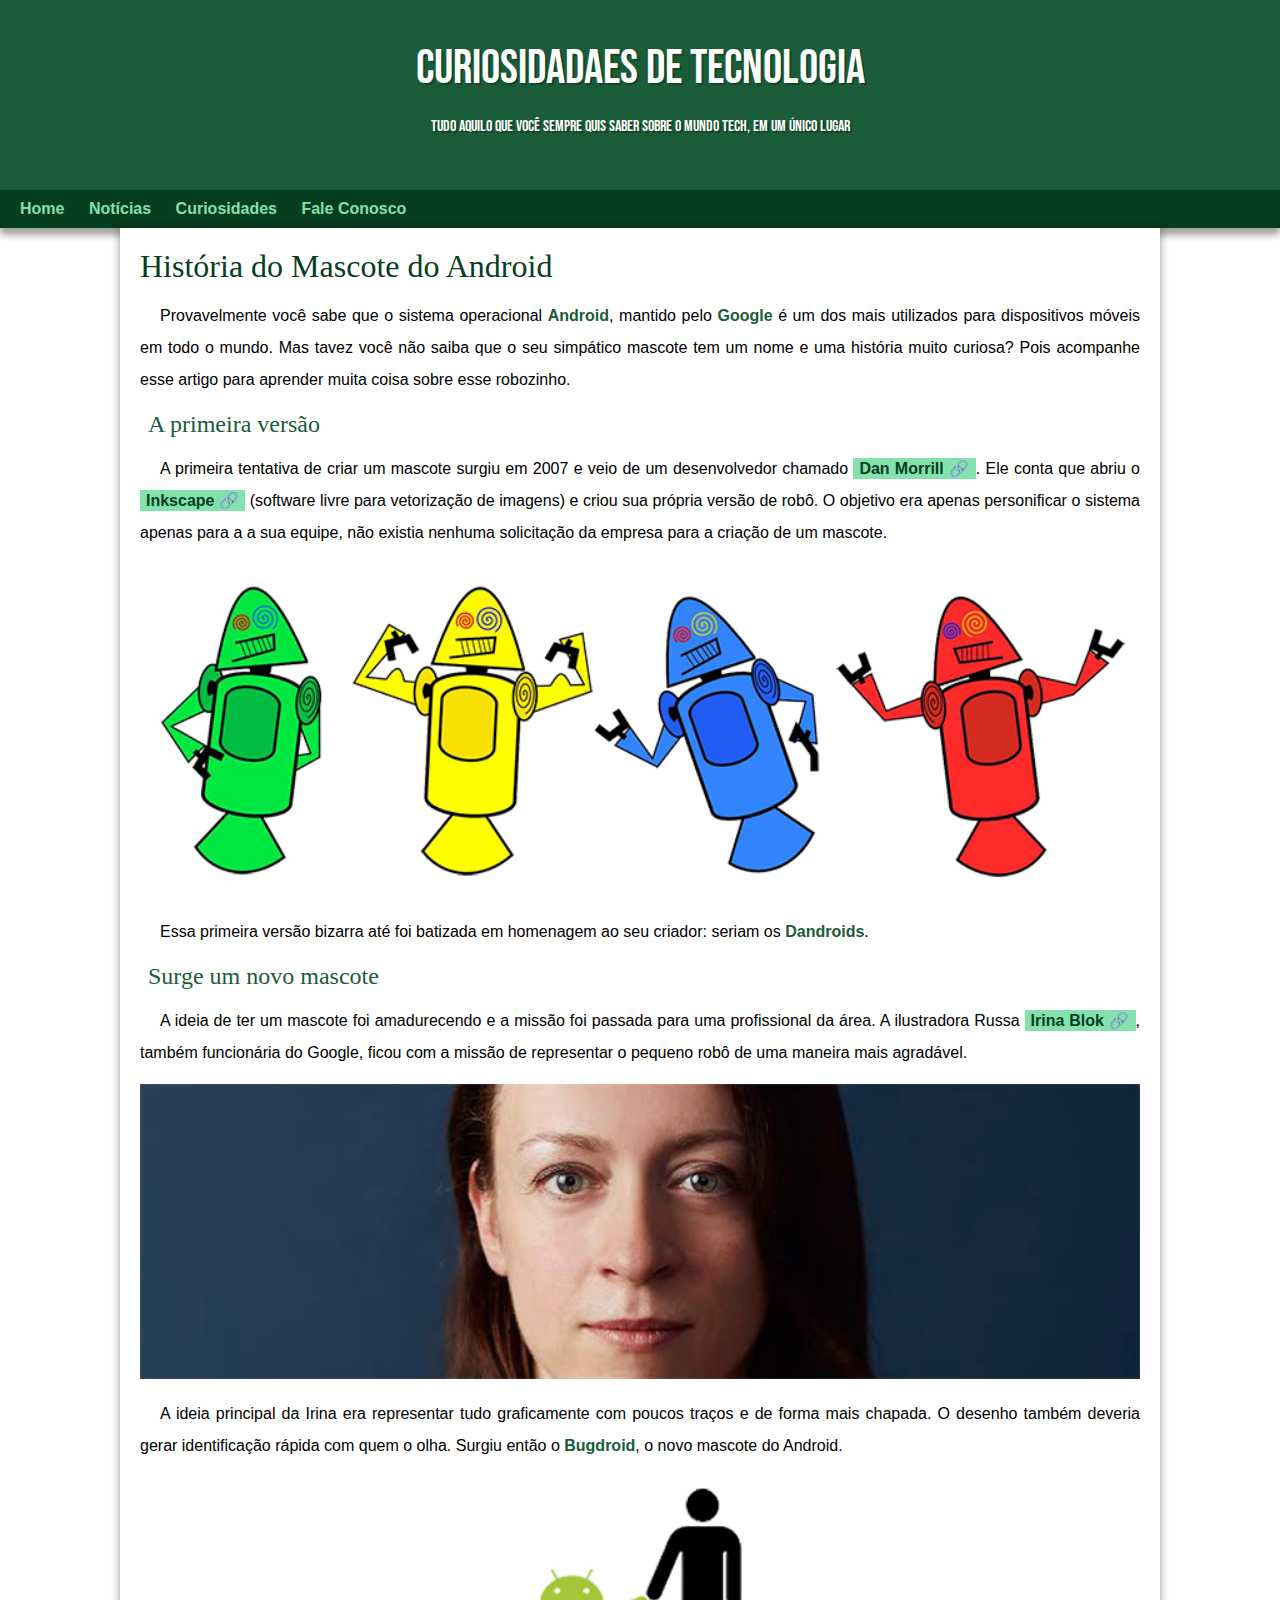
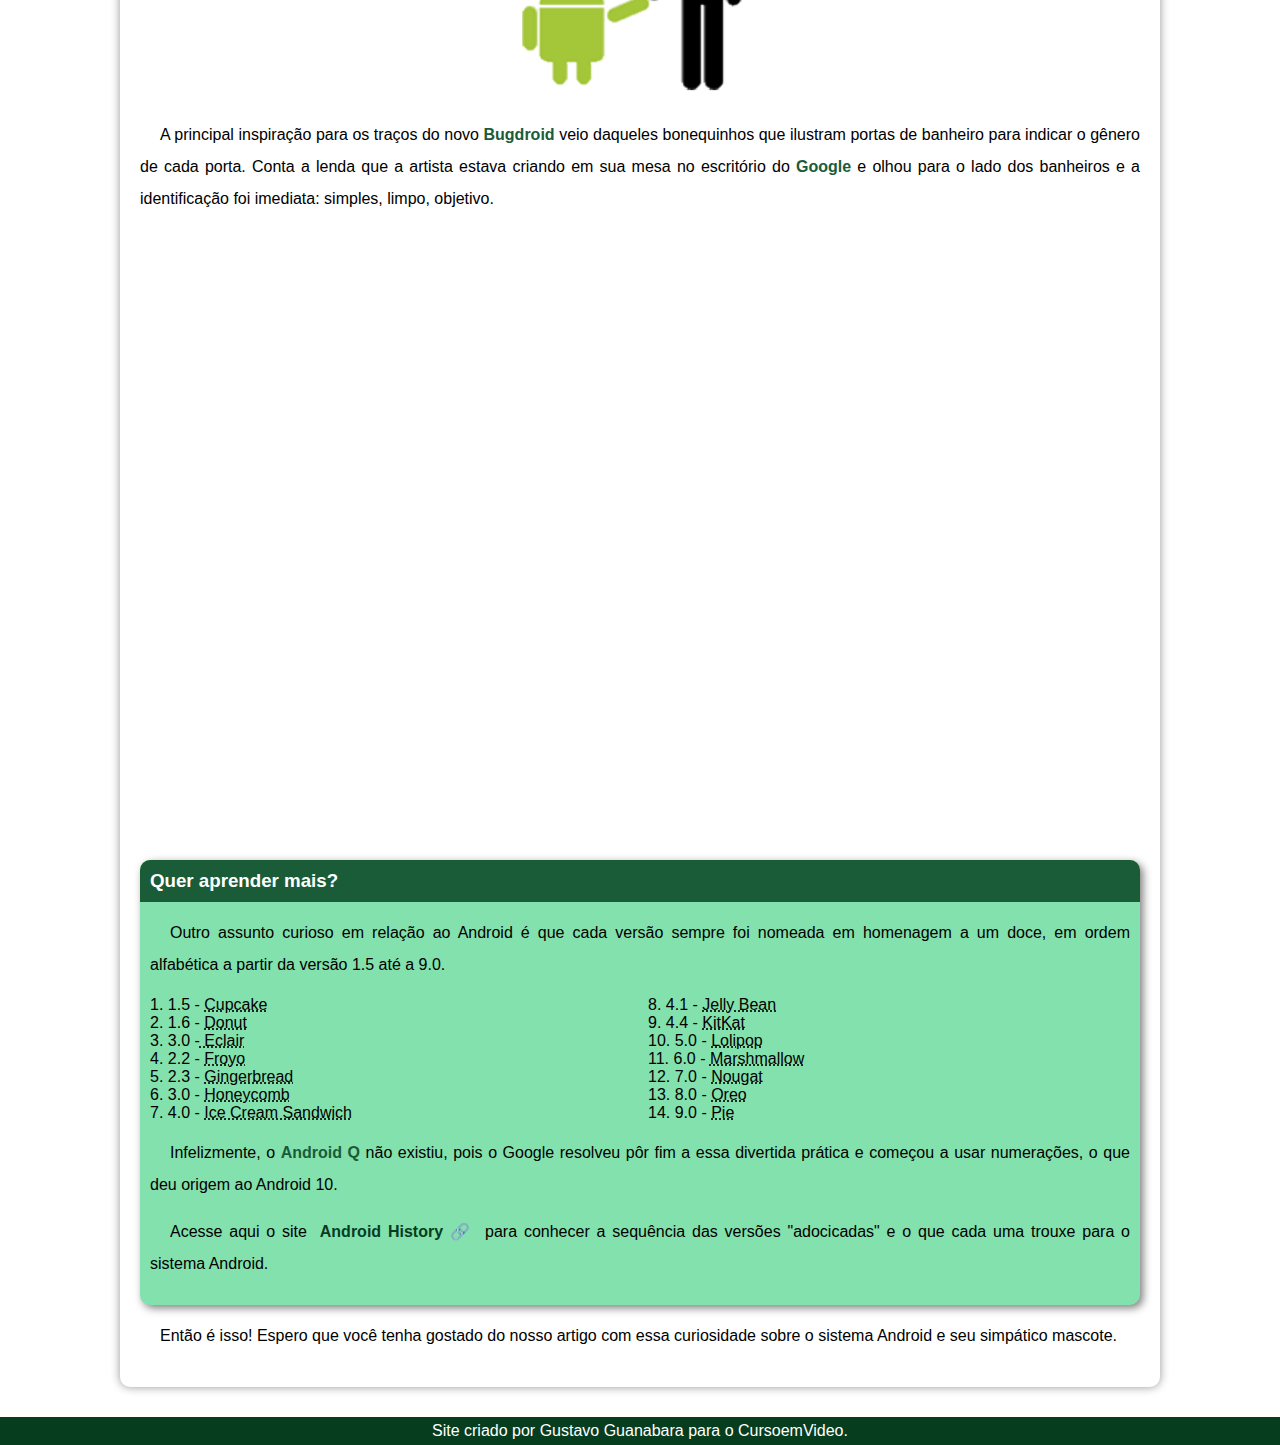
==== index.html @ 55125632 "atualizei" ====
<!DOCTYPE html>
<html lang="pt-br">
<head>
    <meta charset="UTF-8">
    <meta name="viewport" content="width=device-width, initial-scale=1.0">
    <title>Como surgiu o android</title>
    <link rel="shortcut icon" href="imagens/favicon.ico" type="image/x-icon">
    <link rel="stylesheet" href="style/style.css">
</head>
<body>
    <header>
        <h1>
            Curiosidadaes de tecnologia
        </h1>
        <p>Tudo aquilo que você sempre quis saber sobre o mundo Tech, em um único lugar</p>
    </header>
    <nav>
        <a href="#">Home</a>
        <a href="#">Notícias</a>
        <a href="#">Curiosidades</a>
        <a href="#">Fale Conosco</a>
    </nav>
    <main>
        <article>
            <h1>História do Mascote do Android</h1>

        <p>Provavelmente você sabe que o sistema operacional <strong>Android</strong>, mantido pelo <strong>Google</strong> é um dos mais utilizados para dispositivos móveis em todo o mundo. Mas tavez você não saiba que o seu simpático mascote tem um nome e uma história muito curiosa? Pois acompanhe esse artigo para aprender muita coisa sobre esse robozinho.</p>

        <h2>A primeira versão</h2>

        <p>A primeira tentativa de criar um mascote surgiu em 2007 e veio de um desenvolvedor chamado <a href="https://danmorrill.org/" target="_blank" class="externo">Dan Morrill</a>. Ele conta que abriu o <a href="https://inkscape.org/pt-br/" target="_blank" class="externo">Inkscape</a> (software livre para vetorização de imagens) e criou sua própria versão de robô. O objetivo era apenas personificar o sistema apenas para a a sua equipe, não existia nenhuma solicitação da empresa para a criação de um mascote.</p>

        <picture>
            <source media="(max-width:600px )" srcset="imagens/dan-droids-pq.png"><img src="imagens/dan-droids.png" alt="0"></picture>
        <p>Essa primeira versão bizarra até foi batizada em homenagem ao seu criador: seriam os <strong>Dandroids</strong>.</p>

        <h2>Surge um novo mascote</h2>

        <p>A ideia de ter um mascote foi amadurecendo e a missão foi passada para uma profissional da área. A ilustradora Russa <a href="https://www.irinablok.com/android" target="_blank" class="externo">Irina Blok</a>, também funcionária do Google, ficou com a missão de representar o pequeno robô de uma maneira mais agradável.</p>

        <picture>
            <source media="(max-width:600px )" srcset="imagens/irina-blok-pq.jpg"><img src="imagens/irina-blok.jpg" alt="0"></picture>

        <p>A ideia principal da Irina era representar tudo graficamente com poucos traços e de forma mais chapada. O desenho também deveria gerar identificação rápida com quem o olha. Surgiu então o <strong>Bugdroid</strong>, o novo mascote do Android.</p>

        <img src="imagens/bugdroid.png" alt="bugdroid" class="pequena">

        <p>A principal inspiração para os traços do novo <strong>Bugdroid</strong> veio daqueles bonequinhos que ilustram portas de banheiro para indicar o gênero de cada porta. Conta a lenda que a artista estava criando em sua mesa no escritório do <strong>Google</strong> e olhou para o lado dos banheiros e a identificação foi imediata: simples, limpo, objetivo.</p>

        <div class="vídeo"><iframe width="560" height="315" src="https://www.youtube.com/embed/l2UDgpLz20M?si=7-oX1Ad_1WtcGQtn" title="YouTube video player" frameborder="0" allow="accelerometer; autoplay; clipboard-write; encrypted-media; gyroscope; picture-in-picture; web-share" referrerpolicy="strict-origin-when-cross-origin" allowfullscreen></iframe></div>

         <aside>
             <h3>Quer aprender mais?</h3> 
             
                     <p>Outro assunto curioso em relação ao Android é que cada versão sempre foi nomeada em homenagem a um doce, em ordem alfabética a partir da versão 1.5 até a 9.0.</p>
             
                     <ul>
                         <li>1.5 - <abbr title="bolo de copo">Cupcake</abbr></li>
                         <li>1.6 - <abbr title="rosquinha">Donut</abbr></li>
                         <li>3.0 -<abbr title="bomba"> Eclair</abbr></li>
                         <li>2.2 - <abbr title="iogurte congelado">Froyo</abbr></li>
                         <li>2.3 - <abbr title="biscoito de gengibre">Gingerbread</abbr></li>
                         <li>3.0 - <abbr title="favo de mel">Honeycomb</abbr></li>
                         <li>4.0 - <abbr title="sanduíche de sorvete">Ice Cream Sandwich</abbr></li>
                         <li>4.1 - <abbr title="jujuba">Jelly Bean</abbr> </li>
                         <li>4.4 - <abbr title="kitkat">KitKat</abbr></li>
                         <li>5.0 - <abbr title="pirulito">Lolipop</abbr></li>
                         <li>6.0 - <abbr title="Marshmallow">Marshmallow</abbr></li>
                         <li>7.0 - <abbr title="torrone">Nougat</abbr></li>
                         <li>8.0 - <abbr title="oreo">Oreo</abbr></li>
                         <li>9.0 - <abbr title="torta">Pie</abbr></li>
                     </ul>
             
                     <p>Infelizmente, o <strong>Android Q</strong> não existiu, pois o Google resolveu pôr fim a essa divertida prática e começou a usar numerações, o que deu origem ao Android 10.</p>
             
                     <p>Acesse aqui o site <a href="https://www.android.com/" target="_blank" class="externo">Android History</a> para conhecer a sequência das versões "adocicadas" e o que cada uma trouxe para o sistema Android.</p>
         </aside>
        <p>Então é isso! Espero que você tenha gostado do nosso artigo com essa curiosidade sobre o sistema Android e seu simpático mascote.</p>
        </article>
    </main>
    <footer>
        <p>Site criado por Gustavo Guanabara para o CursoemVideo.</p>
    </footer>
</body>
</html>
---- style/style.css ----
@charset "utf-8";

@import url('https://fonts.googleapis.com/css2?family=Bebas+Neue&display=swap');  

@font-face {
    font-family: 'Android';
    src: url('../fontes/idroid.otf') format ('opentype'); 
    font-weight: normal;
}

:root{
    --color0:#c5ebd6;
    --color1:#83e1ad;
    --color2:#3ddc84;
    --color3:#2fa866;
    --color4:#1a5c37;
    --color5:#063d1e;

    --fontepadrao:Arial, verdana, helvetica, sans-serif;

    --fontdestaque:"Bebas Neue", sans-serif;
    --fontAndroid: "Android", cursive;
}
*{
    margin: 0%;
    padding: 0%;
}
main p{
    margin: 15px 0px;
    text-align: justify;
    text-indent: 20px;
    font-size: 1em;
    line-height: 2em;
}
main strong{
    color: var(--color4) ;
    font-weight: bold;
    
}
main a{
    text-decoration: none;
   font-weight: bold;
   color: var(--color5);
   background-color: var(--color1);
   padding: 2px 6px;
}
main a:hover{
   text-decoration: underline;
   color: var(--color4);
}


body{
    background-image: linear-gradient(to botton, --color3, --color5);
    font-family: var(--fontepadrao);
}

a.externo::after{
    content: '\00a0\1f517';
}

header{
    background-color: var(--color4);
    min-height: 150px;
    text-align: center;
    padding-top: 40px;
}
header >h1{
    color: white;
    font-family: var(--fontdestaque);
    font-size: 3em;
    font-weight: normal;
    margin-bottom: 20px;
    text-shadow: 2px 2px  0px rgba(0, 0, 0, 0.268);
}
header > p{
    font-family: var(--fontdestaque);
    font-size: 1,2em;
    color: white;
    max-width: 500px;
    padding-right: 10px;
    padding-left: 10px;
    margin: auto;
    margin-bottom: 20px;
    text-shadow: 2px 2px  0px rgba(0, 0, 0, 0.312);
}
nav{
    background-color: var(--color5);
    padding: 10px;
    box-shadow: 0px 7px 7px rgba(0, 0, 0, 0.367);
}
nav > a{
    color: var(--color1);
    padding: 10px;
    border-radius: 5px;
    text-decoration: none;
    font-weight: bold;
    transition-duration: 1s;
}
nav > a:hover{
    background-color: var(--color3);
    color: var(--color5);
}
main{
    min-width: 300px;
    max-width: 1000px;
    margin: auto;
    margin-bottom: 30px;
    padding: 20px;
    background-color: white;
    box-shadow:0px 0px 10px rgba(0, 0, 0, 0.419) ;
    border-bottom-left-radius: 10px;
    border-bottom-right-radius:10px ;
}
main h1{
    color: var(--color5);
    font-family: var(--fontAndroid);
    font-weight: normal;
    font-size: 1,8em;
}
main h2{
    font-family: var(--fontAndroid);
    color: var(--color4);
    font-size: 1,3em;
    font-weight: normal;
    background-image: linear-gradient(to right, --color1, transparent);
    text-indent: 8px;
}
main img{
    width: 100%;
}
main img.pequena{
    max-width: 350px;
    display: block;
    margin: auto;
}
div.vídeo{
    margin: 0px -20px 30px -20px;
    padding: 20px;
    padding-bottom: 58%;

    position: relative;
}
div.vídeo > iframe{

    position: absolute;
    top: 5%;
    left: 5%;
    width: 90%;
}
aside{
    background-color: var(--color1);
    padding: 10px;
    border-radius: 10px;
    box-shadow: 3px 3px 8px rgba(0, 0, 0, 0.512);
}
aside h3{
    background-color: var(--color4);
    color: white;
    padding: 10px;
    margin: -10px -10px 0px -10px;
    border-radius: 10px 10px 0px 0px;
}
aside > ul{
    list-style-type:\2714\00a0\00a0;
    list-style-position: inside;
    columns: 2;
}
footer{
    background-color: var(--color5);
    color: white;
    text-align: center;
    font-size: 0,8em;
    padding: 5px;
}

footer a {
    color: white;
    font-weight: bolder;
    text-decoration: none;
}

footer a:hover{
    text-decoration: underline;
    color: var(--color1);
}
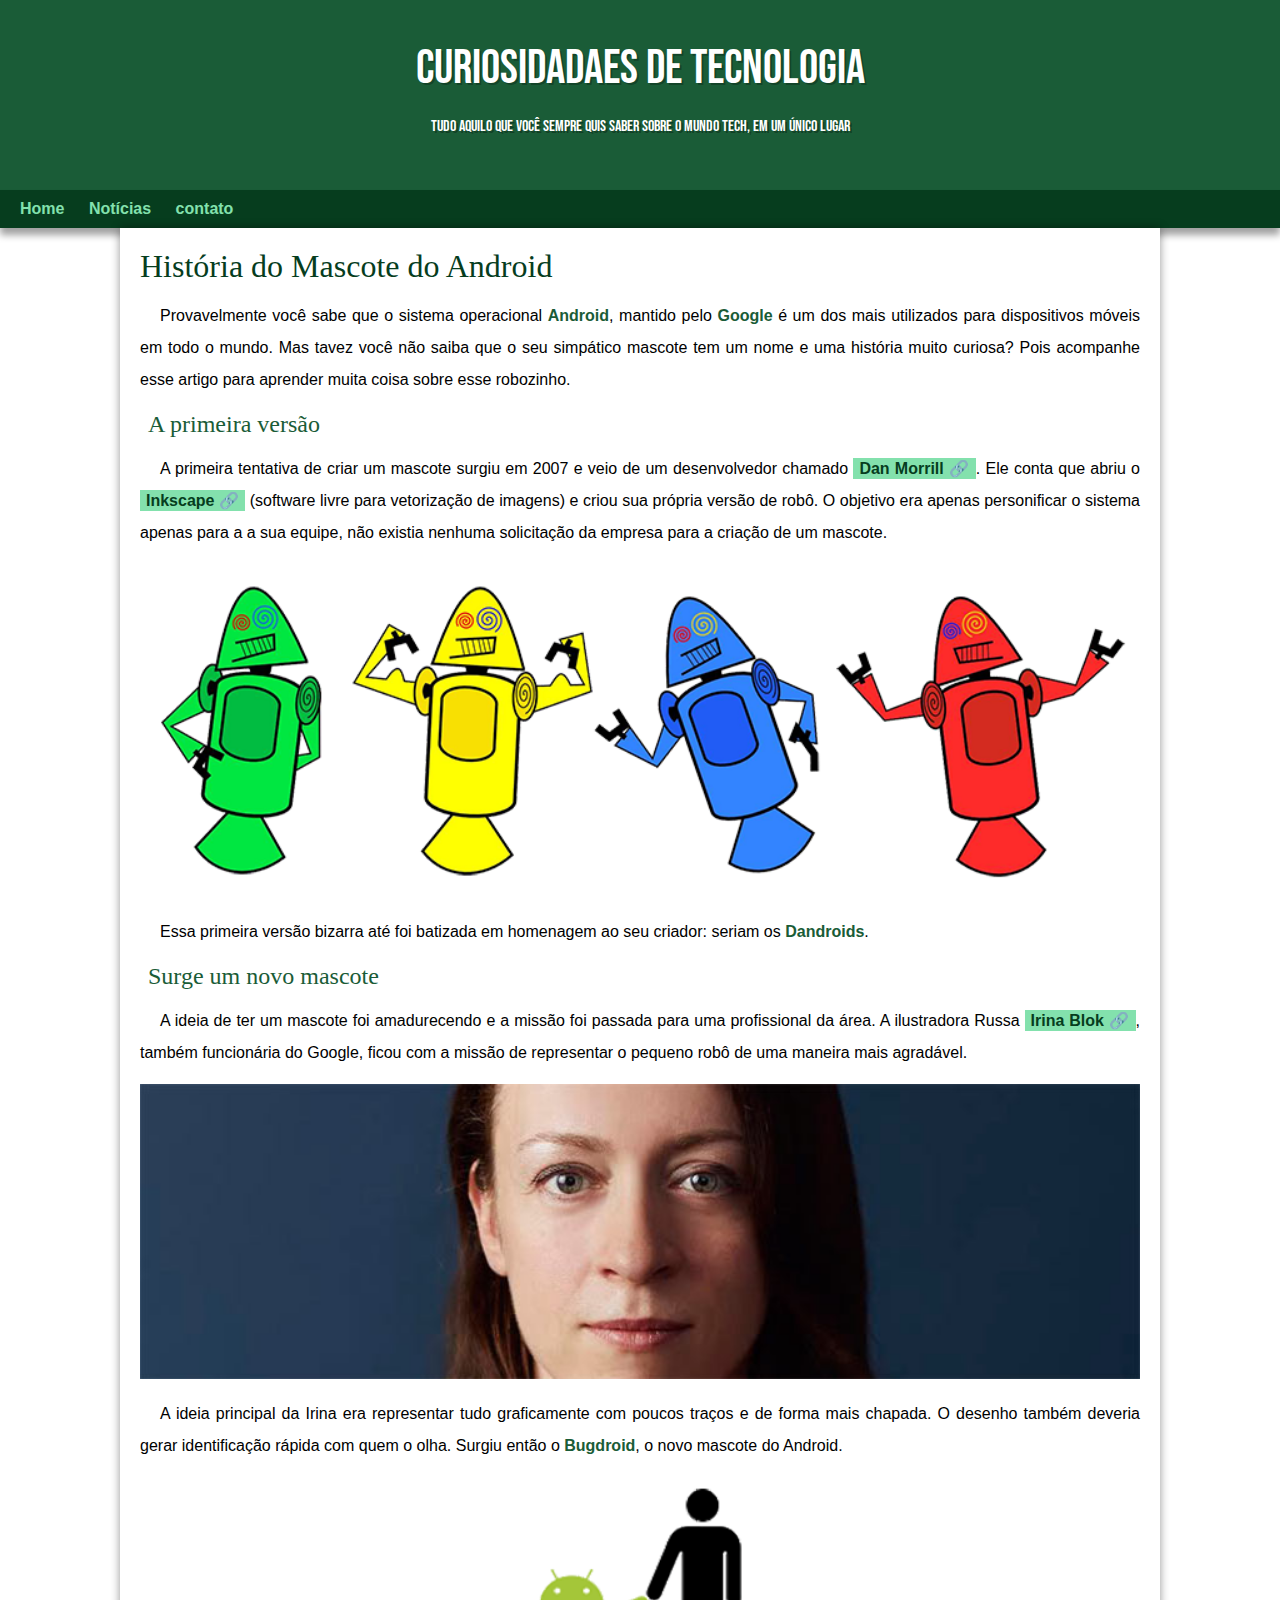
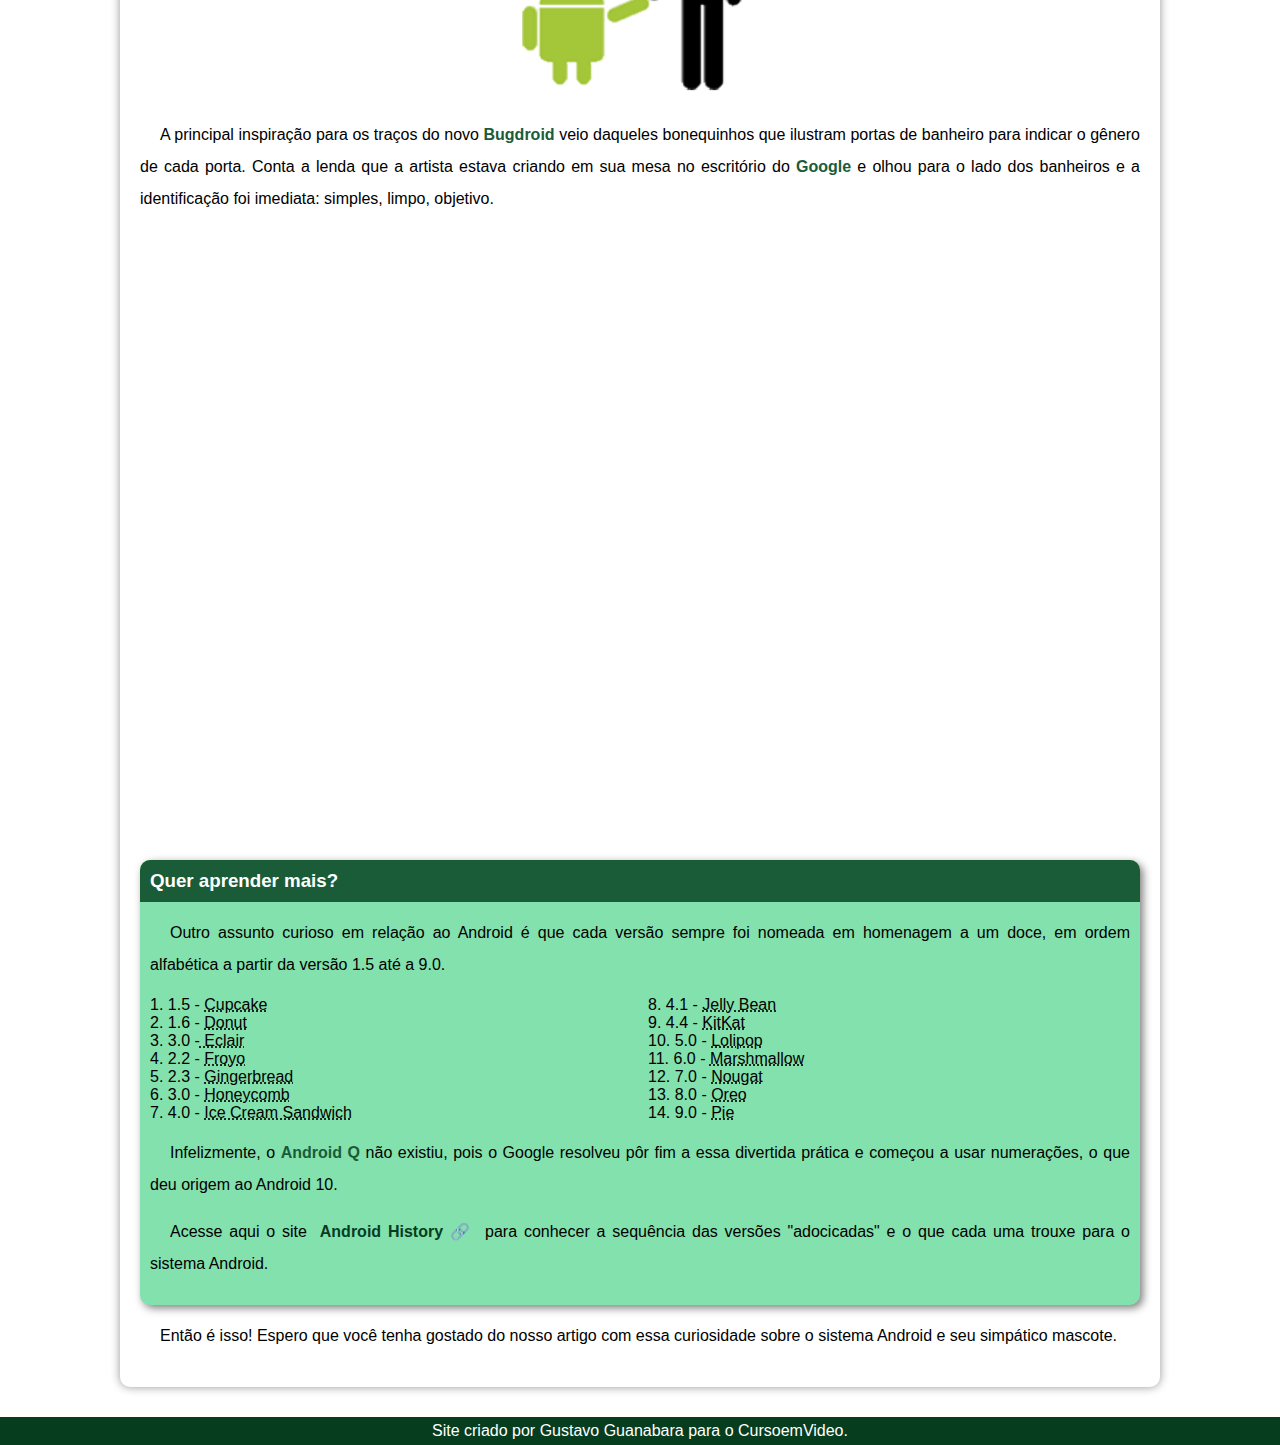
==== commit 48325447: "atualizzacao" ====
--- a/index.html
+++ b/index.html
@@ -17,8 +17,7 @@
     <nav>
         <a href="#">Home</a>
         <a href="#">Notícias</a>
-        <a href="#">Curiosidades</a>
-        <a href="#">Fale Conosco</a>
+        <a href="#">contato</a>
     </nav>
     <main>
         <article>
--- a/style/style.css
+++ b/style/style.css
@@ -81,7 +81,7 @@
     padding-right: 10px;
     padding-left: 10px;
     margin: auto;
-    margin-bottom: 20px;
+    padding-bottom: 20px;
     text-shadow: 2px 2px  0px rgba(0, 0, 0, 0.312);
 }
 nav{
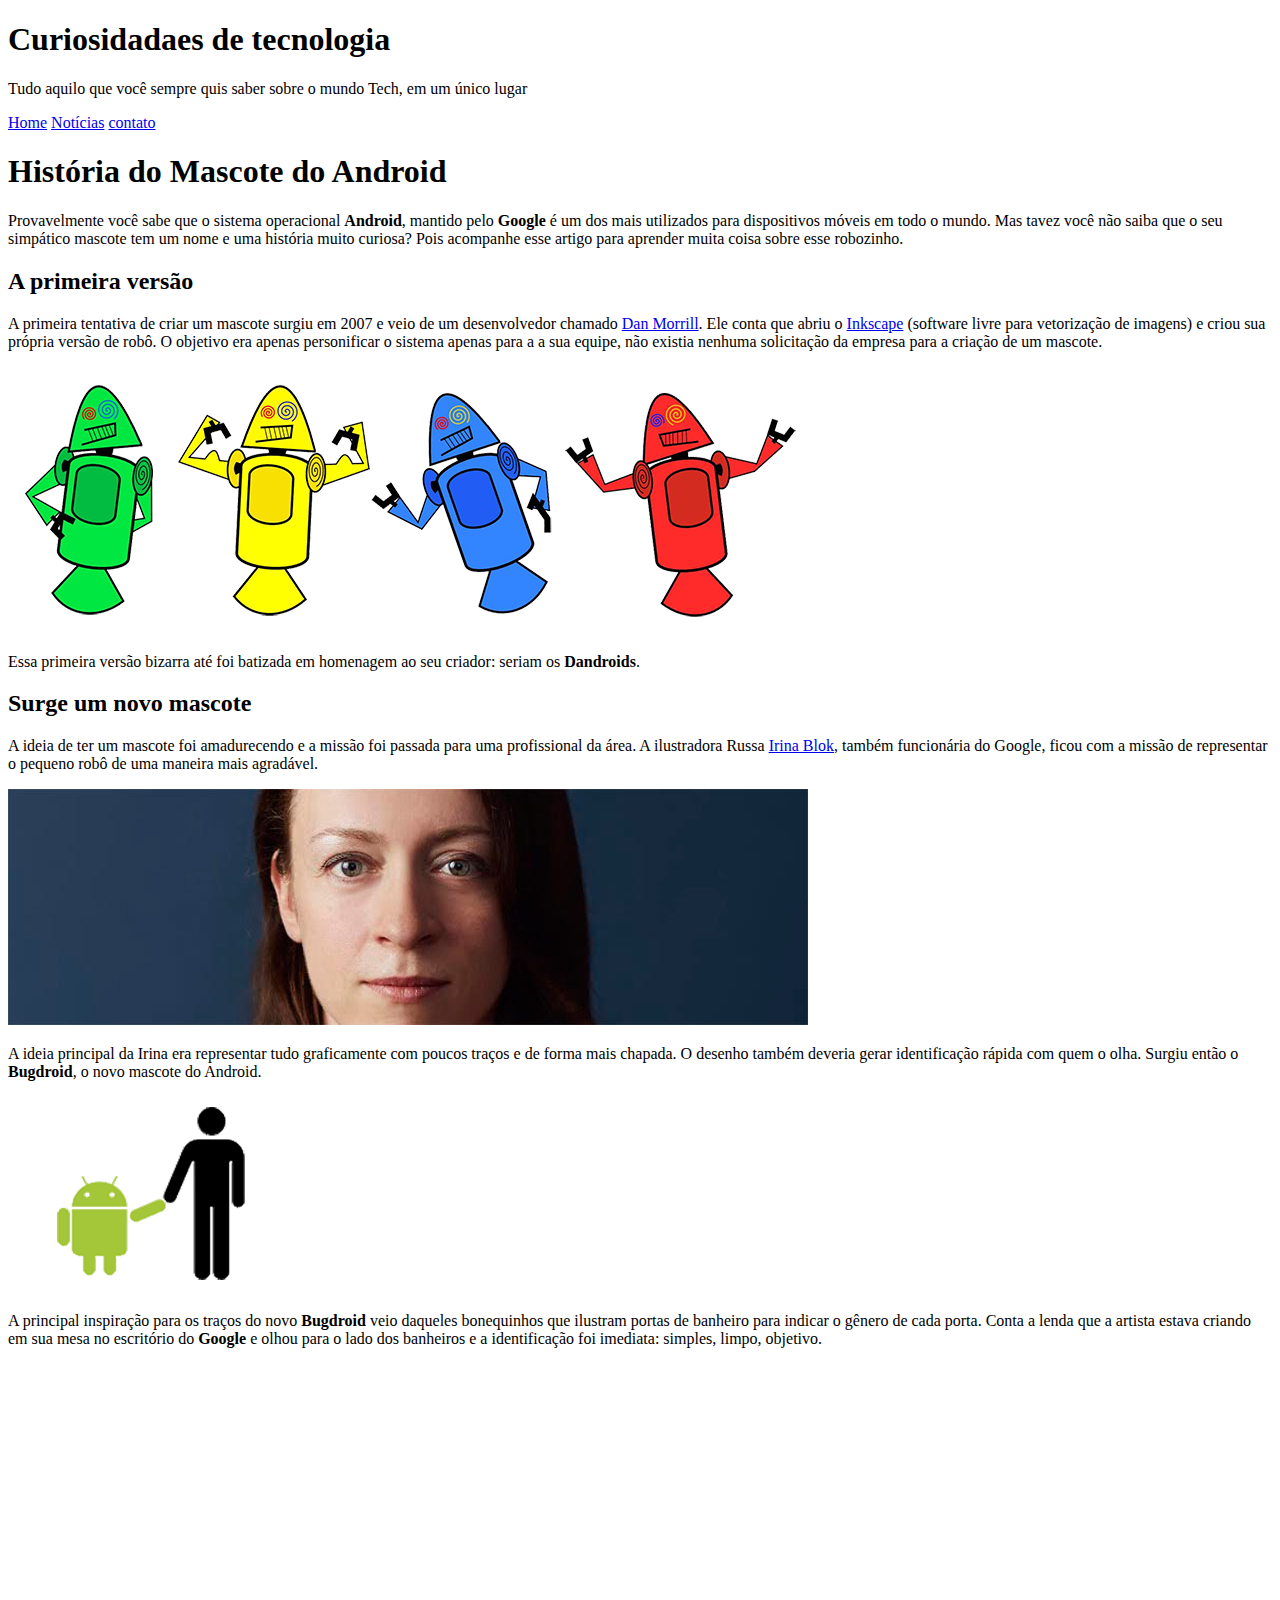
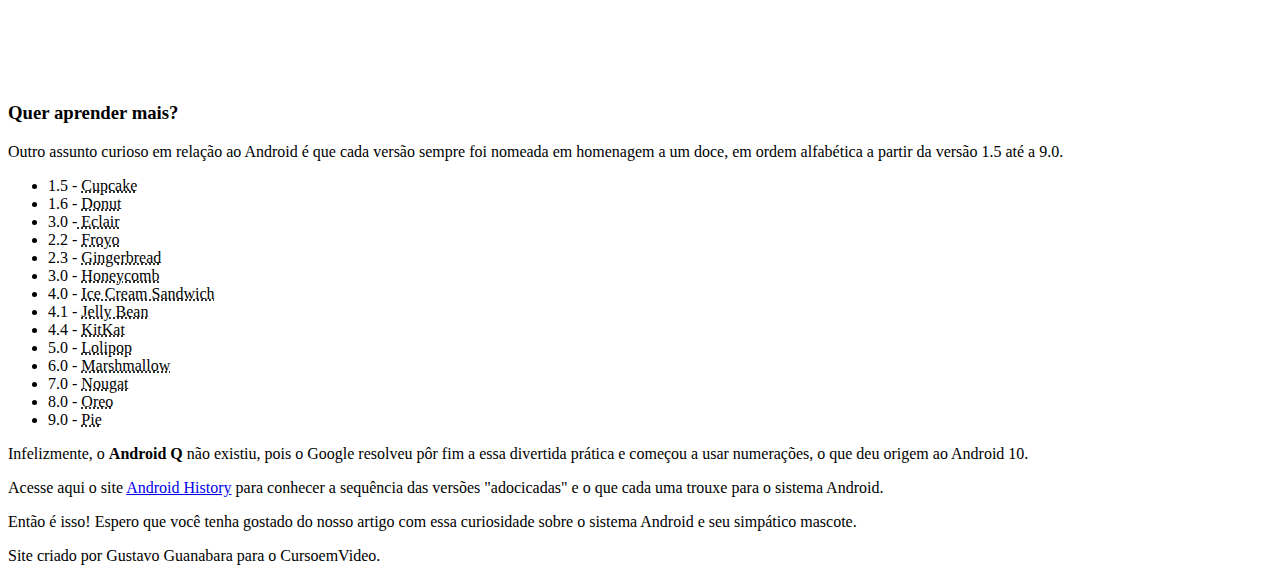
==== commit e802609d: "ae" ====
--- a/index.html
+++ b/index.html
@@ -5,7 +5,7 @@
     <meta name="viewport" content="width=device-width, initial-scale=1.0">
     <title>Como surgiu o android</title>
     <link rel="shortcut icon" href="imagens/favicon.ico" type="image/x-icon">
-    <link rel="stylesheet" href="style/style.css">
+    <link rel="stylesheet" href="style/index.html">
 </head>
 <body>
     <header>
